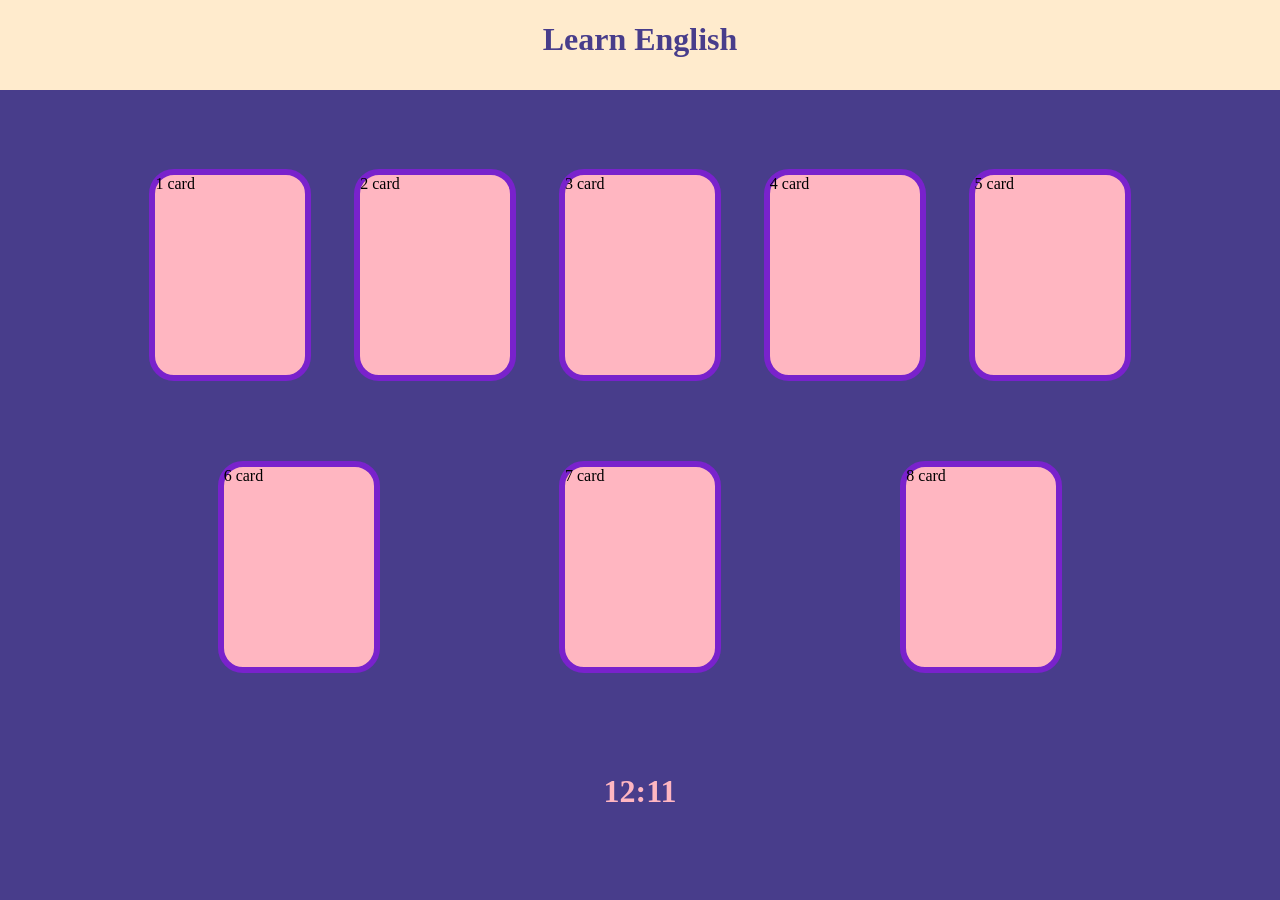
==== proj/index.html @ 926969ad "add basic html" ====
<!DOCTYPE html>
<html lang="en">
<head>
    <meta charset="UTF-8">
    <meta http-equiv="X-UA-Compatible" content="IE=edge">
    <meta name="viewport" content="width=device-width, initial-scale=1.0">
    <link href="style.css" rel="stylesheet" type="text/css">
    <title>Document</title>
</head>
<body>
    <div class="header">
        <h1>Learn English</h1>
    </div>
    <div class="main">
       <div class="card">
           1 card
       </div>
       <div class="card">
           2 card
        </div>
        <div class="card">
           3 card
        </div>
        <div class="card">
           4 card
        </div>
       <div class="card">
           5 card
        </div>
        <div class="card">
           6 card
        </div>
        <div class="card">
           7 card
        </div>
        <div class="card">
           8 card
        </div>
    </div>
    <div class="time">
        <h1>12:11</h1>
    </div>
</body>
</html>
---- proj/style.css ----
body {
    background-color: darkslateblue;
    height: 100vh;
    margin: 0px;
    padding: 0px;
}
.header{
    height: 10%;
    margin: 0px;
    display: flex;
    justify-content: center;
    background-color: blanchedalmond;
    color: darkslateblue;
}

.time{
    height: 10%;
    display:flex;
    justify-content: center;
    color:lightpink;
}
.main {
    height: 65%;
    padding-left: 10%;
    padding-right: 10%;
    padding-top: 3%;
    padding-bottom: 3%;
    display: flex;
    justify-content: space-around;
    align-items: center;
    flex-flow: row wrap;

}
.card {
    height: 200px;
    width: 150px;
    margin: 10px;
    background-color: lightpink;
    border: 6px solid #7922CC;
    border-radius: 25px;
}
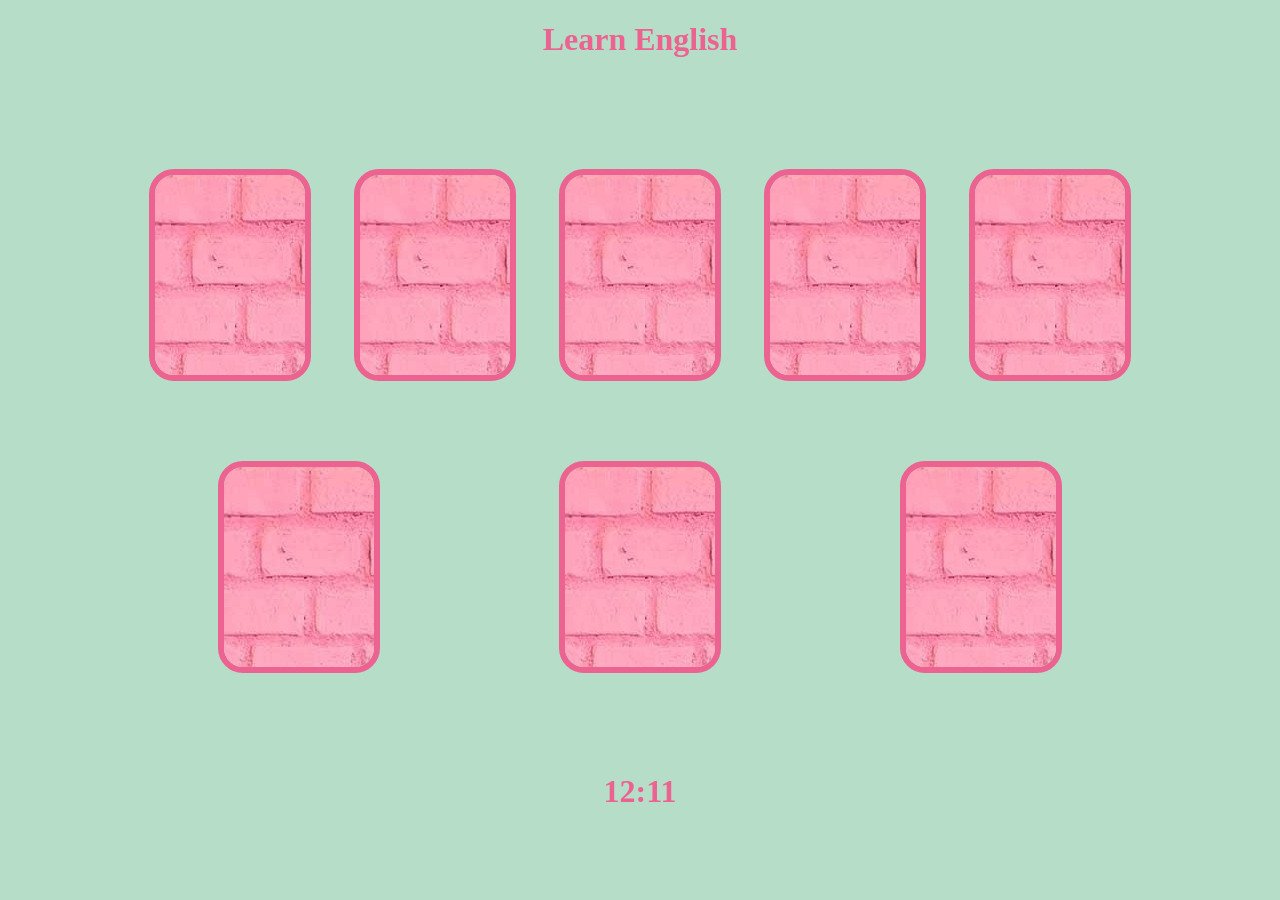
==== commit 9a67def2: "basic app (without react)" ====
--- a/proj/index.html
+++ b/proj/index.html
@@ -1,18 +1,16 @@
 <!DOCTYPE html>
 <html lang="en">
 <head>
-    <meta charset="UTF-8">
-    <meta http-equiv="X-UA-Compatible" content="IE=edge">
-    <meta name="viewport" content="width=device-width, initial-scale=1.0">
     <link href="style.css" rel="stylesheet" type="text/css">
-    <title>Document</title>
+    <script src="./app.js"></script>
 </head>
 <body>
     <div class="header">
         <h1>Learn English</h1>
     </div>
+    <div class= "results"></div>
     <div class="main">
-       <div class="card">
+       <!-- <div class="card">
            1 card
        </div>
        <div class="card">
@@ -35,7 +33,7 @@
         </div>
         <div class="card">
            8 card
-        </div>
+        </div> -->
     </div>
     <div class="time">
         <h1>12:11</h1>
--- a/proj/style.css
+++ b/proj/style.css
@@ -1,5 +1,5 @@
 body {
-    background-color: darkslateblue;
+    background-color: #b6ddc8;
     height: 100vh;
     margin: 0px;
     padding: 0px;
@@ -9,15 +9,15 @@
     margin: 0px;
     display: flex;
     justify-content: center;
-    background-color: blanchedalmond;
-    color: darkslateblue;
+    background: color #ecc4de;
+    color: #ec6391;
 }
 
 .time{
     height: 10%;
     display:flex;
     justify-content: center;
-    color:lightpink;
+    color: #ec6391;
 }
 .main {
     height: 65%;
@@ -35,7 +35,6 @@
     height: 200px;
     width: 150px;
     margin: 10px;
-    background-color: lightpink;
-    border: 6px solid #7922CC;
+    border: 6px solid #ec6391;
     border-radius: 25px;
 }
